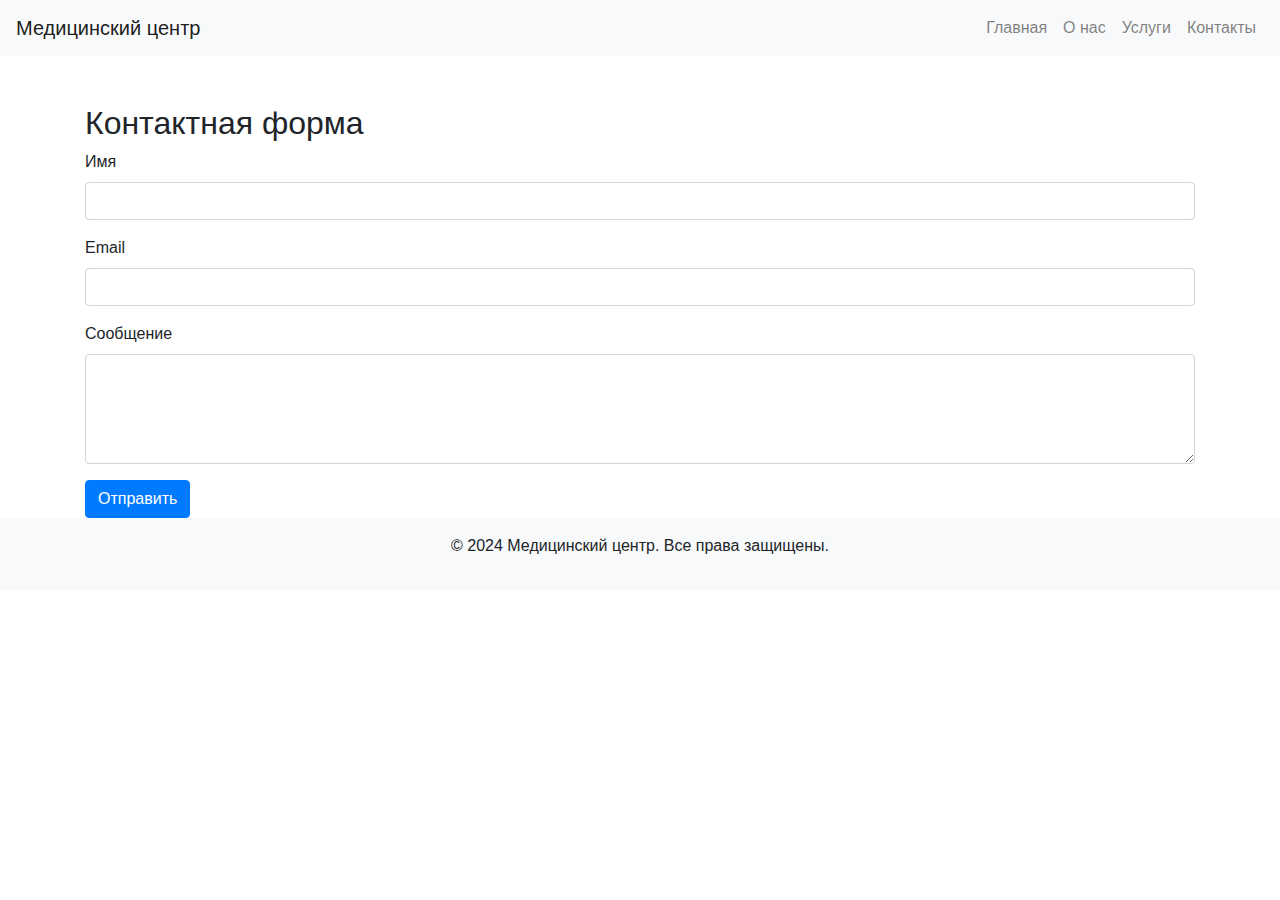
==== contact.html @ 52dfecbe "first commit" ====
<!DOCTYPE html>
<html lang="ru">
<head>
    <meta charset="UTF-8">
    <meta name="viewport" content="width=device-width, initial-scale=1.0">
    <title>Контакты</title>
    <link href="https://stackpath.bootstrapcdn.com/bootstrap/4.3.1/css/bootstrap.min.css" rel="stylesheet">
</head>
<body>

    <!-- Навигация -->
    <nav class="navbar navbar-expand-lg navbar-light bg-light">
        <a class="navbar-brand" href="#">Медицинский центр</a>
        <button class="navbar-toggler" type="button" data-toggle="collapse" data-target="#navbarNav" aria-controls="navbarNav" aria-expanded="false" aria-label="Переключить навигацию">
            <span class="navbar-toggler-icon"></span>
        </button>
        <div class="collapse navbar-collapse" id="navbarNav">
            <ul class="navbar-nav ml-auto">
                <li class="nav-item">
                    <a class="nav-link" href="index.html">Главная</a>
                </li>
                <li class="nav-item">
                    <a class="nav-link" href="about.html">О нас</a>
                </li>
                <li class="nav-item">
                    <a class="nav-link" href="services.html">Услуги</a>
                </li>
                <li class="nav-item">
                    <a class="nav-link" href="contact.html">Контакты</a>
                </li>
            </ul>
        </div>
    </nav>

    <!-- Контактная форма -->
    <div class="container mt-5">
        <h2>Контактная форма</h2>
        <form>
            <div class="form-group">
                <label for="name">Имя</label>
                <input type="text" class="form-control" id="name" required>
            </div>
            <div class="form-group">
                <label for="email">Email</label>
                <input type="email" class="form-control" id="email" required>
            </div>
            <div class="form-group">
                <label for="message">Сообщение</label>
                <textarea class="form-control" id="message" rows="4" required></textarea>
            </div>
            <button type="submit" class="btn btn-primary">Отправить</button>
        </form>
    </div>

    <!-- Подвал -->
    <footer class="bg-light text-center py-3">
        <p>&copy; 2024 Медицинский центр. Все права защищены.</p>
    </footer>

    <script src="https://code.jquery.com/jquery-3.3.1.slim.min.js"></script>
    <script src="https://cdn.jsdelivr.net/npm/@popperjs/core@2.9.2/dist/umd/popper.min.js"></script>
    <script src="https://stackpath.bootstrapcdn.com/bootstrap/4.3.1/js/bootstrap.min.js"></script>
</body>
</html>
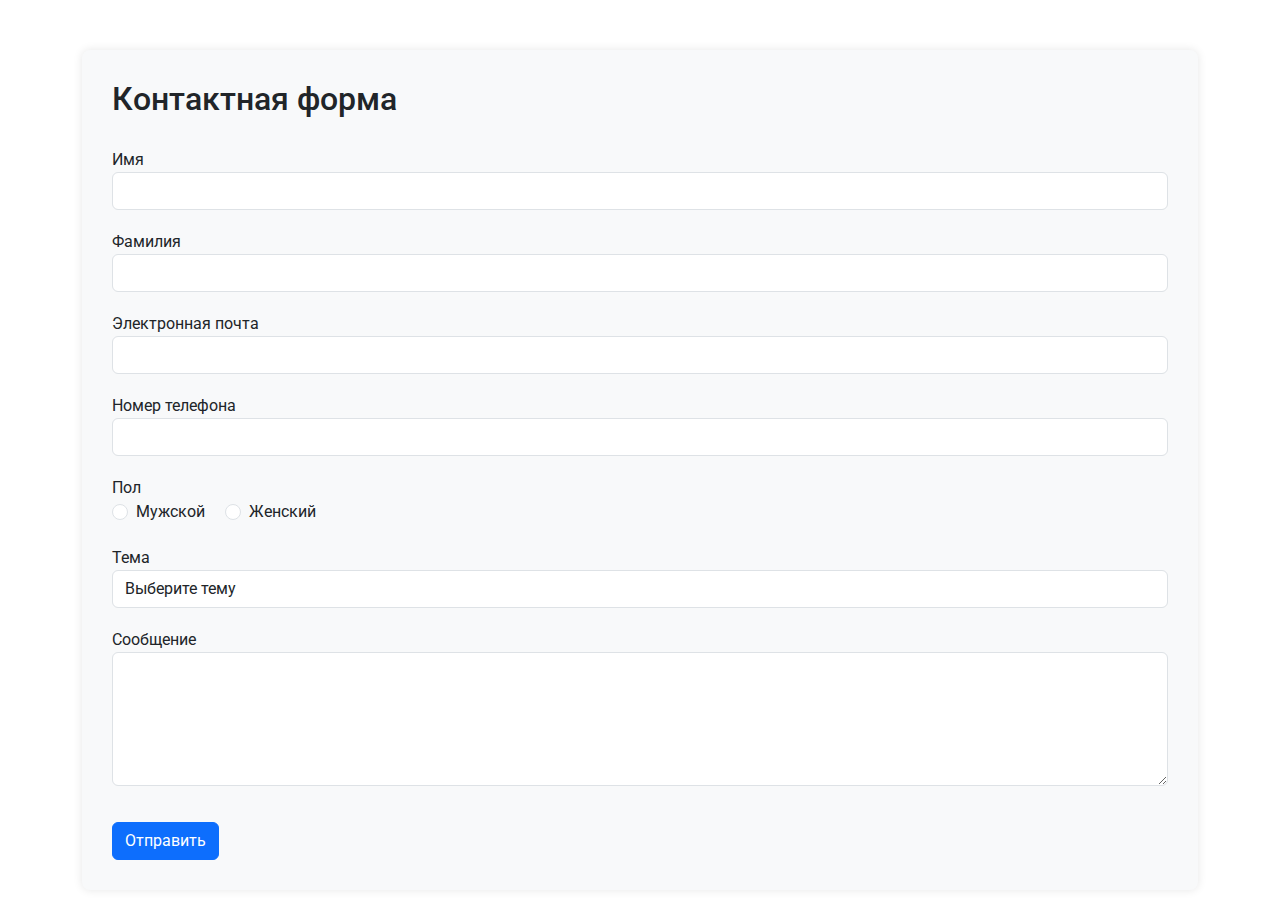
==== commit e19b07eb: "first commit" ====
--- a/contact.html
+++ b/contact.html
@@ -4,61 +4,90 @@
     <meta charset="UTF-8">
     <meta name="viewport" content="width=device-width, initial-scale=1.0">
     <title>Контакты</title>
-    <link href="https://stackpath.bootstrapcdn.com/bootstrap/4.3.1/css/bootstrap.min.css" rel="stylesheet">
+    <!-- Подключение Bootstrap для оформления и отзывчивости -->
+    <link href="https://cdn.jsdelivr.net/npm/bootstrap@5.3.0-alpha1/dist/css/bootstrap.min.css" rel="stylesheet">
+    <!-- Подключение шрифта -->
+    <link href="https://fonts.googleapis.com/css2?family=Roboto:wght@400;500;700&display=swap" rel="stylesheet">
+    <style>
+        body {
+            font-family: 'Roboto', sans-serif;
+        }
+        .contact-form {
+            margin-top: 50px;
+            background-color: #f8f9fa;
+            padding: 30px;
+            border-radius: 8px;
+            box-shadow: 0 0 10px rgba(0, 0, 0, 0.1);
+        }
+        .contact-form h2 {
+            margin-bottom: 30px;
+        }
+        .form-group {
+            margin-bottom: 20px;
+        }
+    </style>
 </head>
 <body>
 
-    <!-- Навигация -->
-    <nav class="navbar navbar-expand-lg navbar-light bg-light">
-        <a class="navbar-brand" href="#">Медицинский центр</a>
-        <button class="navbar-toggler" type="button" data-toggle="collapse" data-target="#navbarNav" aria-controls="navbarNav" aria-expanded="false" aria-label="Переключить навигацию">
-            <span class="navbar-toggler-icon"></span>
-        </button>
-        <div class="collapse navbar-collapse" id="navbarNav">
-            <ul class="navbar-nav ml-auto">
-                <li class="nav-item">
-                    <a class="nav-link" href="index.html">Главная</a>
-                </li>
-                <li class="nav-item">
-                    <a class="nav-link" href="about.html">О нас</a>
-                </li>
-                <li class="nav-item">
-                    <a class="nav-link" href="services.html">Услуги</a>
-                </li>
-                <li class="nav-item">
-                    <a class="nav-link" href="contact.html">Контакты</a>
-                </li>
-            </ul>
-        </div>
-    </nav>
-
-    <!-- Контактная форма -->
-    <div class="container mt-5">
+<div class="container">
+    <div class="contact-form">
         <h2>Контактная форма</h2>
-        <form>
+        <form action="#" method="post">
             <div class="form-group">
                 <label for="name">Имя</label>
-                <input type="text" class="form-control" id="name" required>
+                <input type="text" class="form-control" id="name" name="name" required>
             </div>
+            
             <div class="form-group">
-                <label for="email">Email</label>
-                <input type="email" class="form-control" id="email" required>
+                <label for="surname">Фамилия</label>
+                <input type="text" class="form-control" id="surname" name="surname" required>
             </div>
+            
+            <div class="form-group">
+                <label for="email">Электронная почта</label>
+                <input type="email" class="form-control" id="email" name="email" required>
+            </div>
+            
+            <div class="form-group">
+                <label for="phone">Номер телефона</label>
+                <input type="tel" class="form-control" id="phone" name="phone" required>
+            </div>
+            
+            <div class="form-group">
+                <label>Пол</label><br>
+                <div class="form-check form-check-inline">
+                    <input class="form-check-input" type="radio" name="gender" id="genderMale" value="male" required>
+                    <label class="form-check-label" for="genderMale">Мужской</label>
+                </div>
+                <div class="form-check form-check-inline">
+                    <input class="form-check-input" type="radio" name="gender" id="genderFemale" value="female" required>
+                    <label class="form-check-label" for="genderFemale">Женский</label>
+                </div>
+            </div>
+            
+            <div class="form-group">
+                <label for="subject">Тема</label>
+                <select class="form-control" id="subject" name="subject" required>
+                    <option value="">Выберите тему</option>
+                    <option value="inquiry">Запрос</option>
+                    <option value="feedback">Отзыв</option>
+                    <option value="support">Техническая поддержка</option>
+                </select>
+            </div>
+            
             <div class="form-group">
                 <label for="message">Сообщение</label>
-                <textarea class="form-control" id="message" rows="4" required></textarea>
+                <textarea class="form-control" id="message" name="message" rows="5" required></textarea>
             </div>
-            <button type="submit" class="btn btn-primary">Отправить</button>
+            
+            <button type="submit" class="btn btn-primary mt-3">Отправить</button>
         </form>
     </div>
+</div>
 
-    <!-- Подвал -->
-    <footer class="bg-light text-center py-3">
-        <p>&copy; 2024 Медицинский центр. Все права защищены.</p>
-    </footer>
+<!-- Подключение Bootstrap JS (опционально, для работы некоторых компонентов) -->
+<script src="https://cdn.jsdelivr.net/npm/@popperjs/core@2.11.6/dist/umd/popper.min.js"></script>
+<script src="https://cdn.jsdelivr.net/npm/bootstrap@5.3.0-alpha1/dist/js/bootstrap.min.js"></script>
 
-    <script src="https://code.jquery.com/jquery-3.3.1.slim.min.js"></script>
-    <script src="https://cdn.jsdelivr.net/npm/@popperjs/core@2.9.2/dist/umd/popper.min.js"></script>
-    <script src="https://stackpath.bootstrapcdn.com/bootstrap/4.3.1/js/bootstrap.min.js"></script>
 </body>
 </html>
